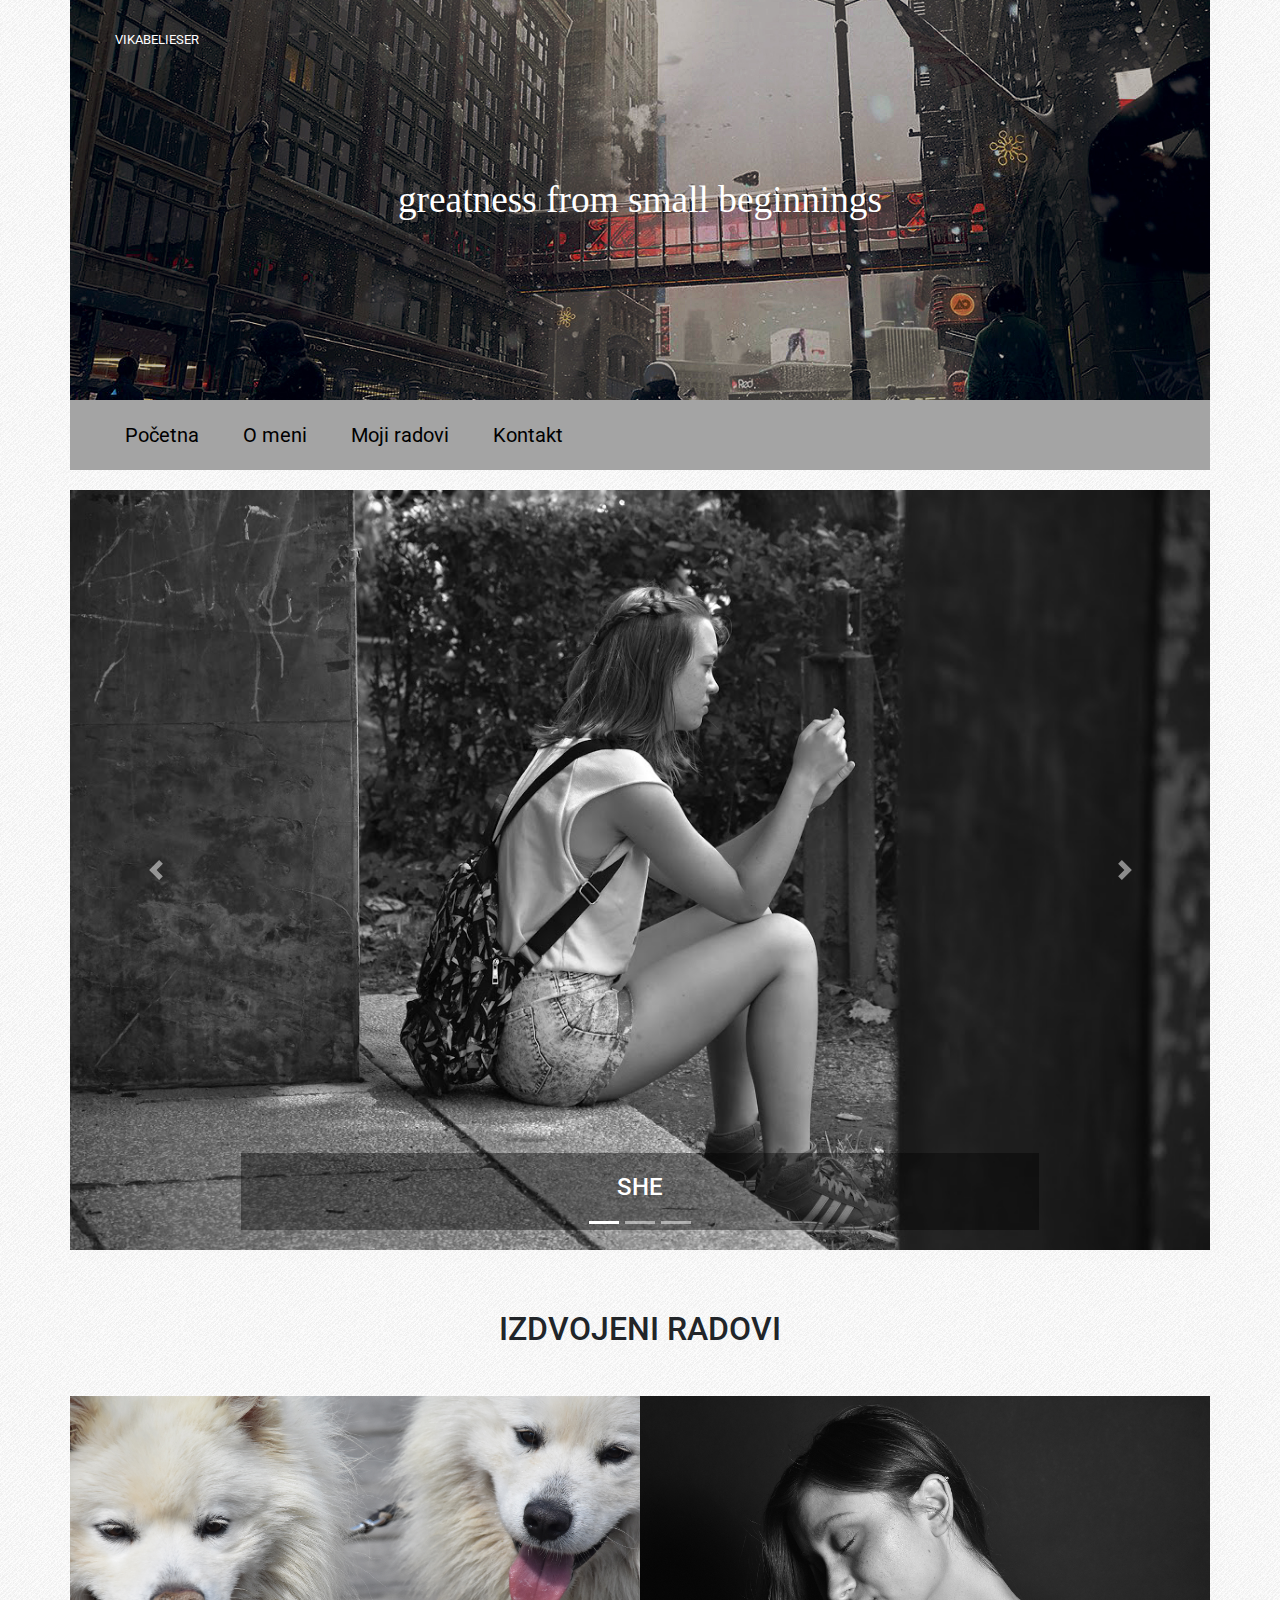
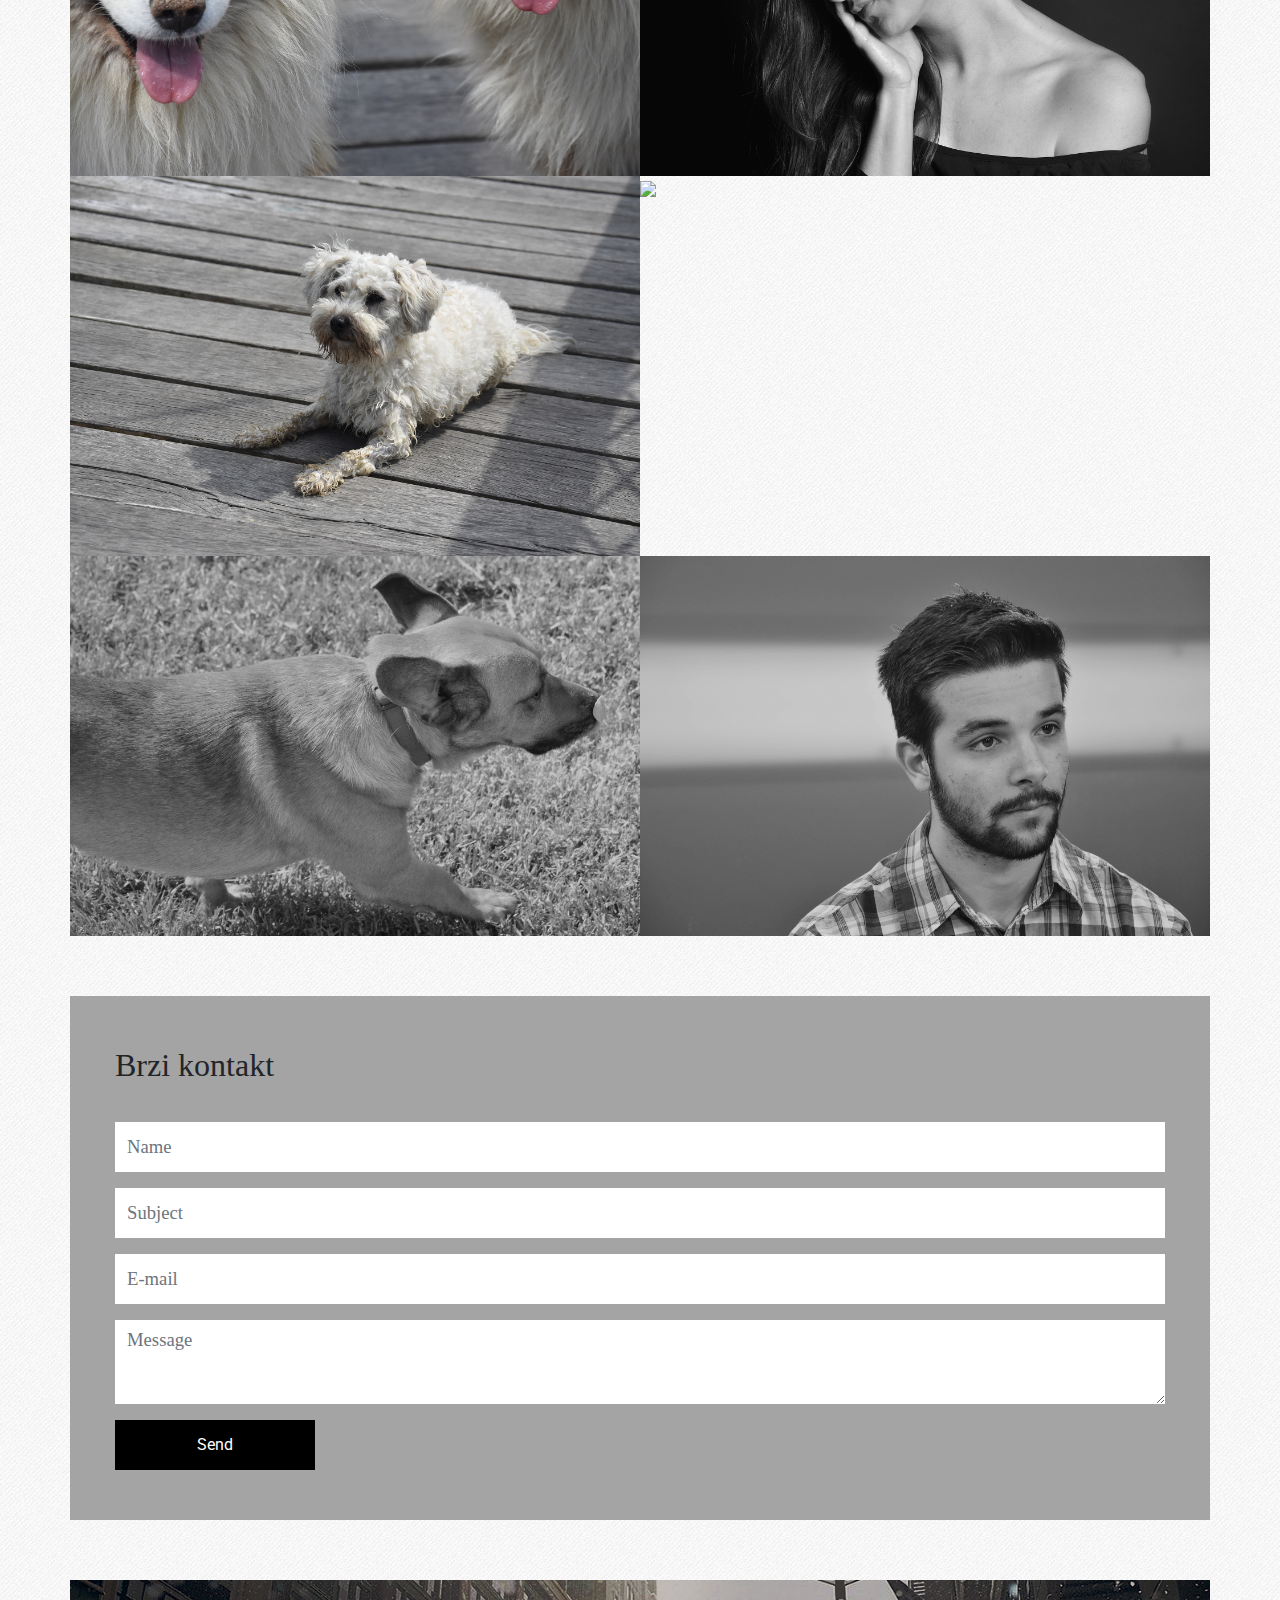
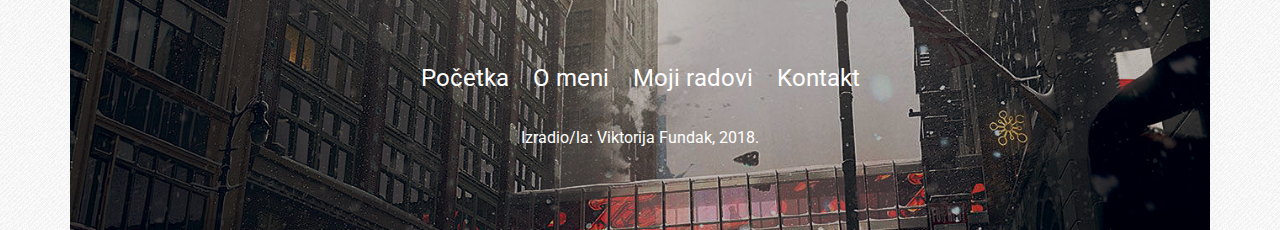
==== index.html @ f6f8f618 "Add files via upload" ====
<!doctype html>
<html lang="hr">
	<head>
		<meta charset="utf-8">
		<meta name="viewport" content="width=device-width, initial-scale=1, shrink-to-fit=no">
		<title>VIKABELIESER</title>
		<link rel="stylesheet" href="bootstrap/bootstrap.min.css">		
		<link href="https://fonts.googleapis.com/css?family=Lobster|Roboto" rel="stylesheet">
		<link rel="stylesheet" href="https://use.fontawesome.com/releases/v5.5.0/css/all.css">
		<link rel="stylesheet" href="lightbox/css/lightbox.css">
		<link rel="stylesheet" href="style.css">
	</head>
	<body background="https://www.planwallpaper.com/static/images/website-background-pattern.jpg">
		<div class="container">			
			<!-- ************** Zaglavlje / početak ************** -->
			<div class="row zaglavlje">
				<div class="col">
					<a href="index.html">VIKABELIESER</a>
					<p>greatness from small beginnings</p>
				</div>
			</div>
			<!-- ************** Zaglavlje / kraj ************** -->
			
			<!-- ************** Navigacija / početak ************** -->
			<div class="row navigacija" >
				<div class="col">
					<div class="hamburger">
						<span class="fas fa-bars"></span>
					</div>
					<ul class="main-menu" >
						<li><a href="index.html">Početna</a></li>
						<li><a href="o_meni.html">O meni</a></li>
						<li><a href="moji_radovi.html">Moji radovi</a></li>
						<li><a href="kontakt.html">Kontakt</a></li>
					</ul>
				</div>
			</div>
			<!-- ************** Navigacija / kraj ************** -->

			<!-- ************** Carousel / početak ************** -->
			<div class="row slider">
				<div class="col">
					<div id="carouselIndicators" class="carousel slide carousel-fade" data-ride="carousel">
						<ol class="carousel-indicators">
							<!-- ************** Indikatori / početak ************** -->
							<li data-target="#carouselIndicators" data-slide-to="0" class="active"></li>
							<li data-target="#carouselIndicators" data-slide-to="1"></li>
							<li data-target="#carouselIndicators" data-slide-to="2"></li>
							<!-- ************** Indikatori / kraj ************** -->
						</ol>
						<div class="carousel-inner">
							<!-- ************** Slideovi / početak ************** -->
							<div class="carousel-item active">
								<img class="d-block w-100" src="slike/slika1_slider.jpg" alt="Prvi slide">
								<div class="carousel-caption d-none d-md-block">
									<h2>sHe</h2>
								
								</div>
							</div>
							<div class="carousel-item">
								<img class="d-block w-100" src="slike/slika2_slider.jpg" alt="Drugi slide">
								<div class="carousel-caption d-none d-md-block">
									<h2>melancholy</h2>
									
								</div>
							</div>
							<div class="carousel-item">
								<img class="d-block w-100" src="slike/slika3_slider.jpg" alt="Treći slide">
								<div class="carousel-caption d-none d-md-block">
									<h2>mamãe</h2>
									
								</div>
							</div>							
							<!-- ************** Slideovi / kraj ************** -->
						</div>
						<a class="carousel-control-prev" href="#carouselIndicators" role="button" data-slide="prev">
							<span class="carousel-control-prev-icon" aria-hidden="true"></span>						
						</a>
						<a class="carousel-control-next" href="#carouselIndicators" role="button" data-slide="next">
							<span class="carousel-control-next-icon" aria-hidden="true"></span>						
						</a>
					</div>
				</div>
			</div>
			<!-- ************** Carousel / kraj ************** -->

			<!-- ************** Galerija / početak ************** -->
			<div class="row galerija">
				<div class="col-12">
					<h1>Izdvojeni radovi</h1>
				</div>
				
				<!-- ************** Prva slika / početak ************** -->
				<div class="col-12 col-md-6 slika">
					<div class="maska">
						<p>
							<a href="slike/slika1_velika.jpg" data-lightbox="galerija" class="naziv-rada">Yeds</a>
							<a href="" class="kategorija">fotografija</a>
						</p>
					</div>
					<img src="slike/slika1_mala.jpg" class="img-fluid">
				</div>
				<!-- ************** Prva slika / kraj ************** -->
				
				<!-- ************** Druga slika / početak ************** -->
				<div class="col-12 col-md-6 slika">
					<div class="maska">
						<p>
							<a href="slike/slika2_velika.jpg" data-lightbox="galerija" class="naziv-rada">HannaH</a>
							<a href="" class="kategorija">fotografija</a>						
						</p>
					</div>
					<img src="slike/slika2_mala.jpg" class="img-fluid">
				</div>
				<!-- ************** Druga slika / kraj ************** -->
				
				<!-- ************** Treća slika / početak ************** -->
				<div class="col-12 col-md-6 slika">
					<div class="maska">
						<p>
							<a href="slike/slika3_velika.jpg" data-lightbox="galerija" class="naziv-rada">Poser</a>
							<a href="" class="kategorija">fotografija</a>
						</p>
					</div>
					<img src="slike/slika3_mala.jpg" class="img-fluid">
				</div>
				<!-- ************** Treća slika / kraj ************** -->
				
				
				<!-- ************** Četvrta slika / početak ************** -->
				<div class="col-12 col-md-6 slika">
					<div class="maska">
						<p>
							<a href="slike/slika4_velika.jpg" data-lightbox="galerija" class="naziv-rada">Kazin On Fleek</a>
							<a href="" class="kategorija">fotografija</a>
						</p>
					</div>
					<img src="slike/slika4_mala.jpg" class="img-fluid">
				</div>
				<!-- ************** Četvrta slika / kraj ************** -->
				
				<!-- ************** Peta slika / početak ************** -->
				<div class="col-12 col-md-6 slika">
					<div class="maska">
						<p>
							<a href="slike/slika5_velika.jpg" data-lightbox="galerija" class="naziv-rada">Doge</a>
							<a href="" class="kategorija">fotografija</a>
						</p>
					</div>
					<img src="slike/slika5_mala.jpg" class="img-fluid">
				</div>
				<!-- ************** Peta slika / kraj ************** -->
				
				<!-- ************** Šesta slika / početak ************** -->
				<div class="col-12 col-md-6 slika">
					<div class="maska">
						<p>
							<a href="slike/slika6_velika.jpg" data-lightbox="galerija" class="naziv-rada">Kakovič</a>
							<a href="" class="kategorija">fotografija</a>
						</p>
					</div>
					<img src="slike/slika6_mala.jpg" class="img-fluid">
				</div>
				<!-- ************** Šesta slika / kraj ************** -->
			</div>
			<!-- ************** Galerija / kraj ************** -->
			
			<!-- ************** Kontakt / početak ************** -->
			<div class="row kontakt">
				<div class="col">
					<h1>Brzi kontakt</h1>
					<form action="" method="post">
						<div class="form-group">							
							<input type="text" class="form-control" id="name" placeholder="Name">
						</div>
						<div class="form-group">							
							<input type="text" class="form-control" id="subject" placeholder="Subject">
						</div>	
						<div class="form-group">							
							<input type="email" class="form-control" id="e-mail" placeholder="E-mail">
						</div>				
						<div class="form-group">
							<textarea class="form-control" id="message" rows="3" placeholder="Message"></textarea>
						</div>
						<button type="submit" class="btn btn-primary">Send</button>
					</form>
				</div>
			</div>
			<!-- ************** Kontakt / kraj ************** -->
		
			<!-- ************** Footer / početak ************** -->
			
			
			<div class="row footer">
				<div class="col">
					<div class="footer-content">
						<ul>
							<li><a href="index.html">Početka</a></li>
							<li><a href="o_meni.html">O meni</a></li>
							<li><a href="moji_radovi.html">Moji radovi</a></li>
							<li><a href="kontakt.html">Kontakt</a></li>
						</ul>
						<p>Izradio/la: Viktorija Fundak, 2018.</p>
					</div>
				</div>
			</div>
			

			
			<!-- ************** Footer / kraj ************** -->
		</div>
		

		<script src="bootstrap/jquery.min.js"></script>
		<script src="bootstrap/popper.min.js"></script>
		<script src="bootstrap/bootstrap.min.js"></script>
		<script src="lightbox/js/lightbox.js"></script>
		<script>
			$('.hamburger').click(function(){
				$('.main-menu').slideToggle();
			});
		</script>
	</body>
</html>
---- style.css ----
body {
	background: url('slike/debut_light.png');
}
/* ------ Zaglavlje / početak ------ */

.zaglavlje {
	height: 400px;
	background: url('slike/zaglavlje.jpg') no-repeat;
	background-size: cover;
}
.zaglavlje a {
	color: #fff;
	font-size: 10pt;
	text-decoration: none;
	display: block;
	margin-top: 30px;
	margin-left: 30px;
	text-transform: uppercase;
	font-family: 'Roboto', sans-serif;
}
.zaglavlje p {
	color: #fff;
	font-size: 28pt;
	text-align: center;
	width: 100%;
	position: absolute;
	top: 50%;
	left: 50%;
	transform: translate(-50%,-50%);
	margin: 0;
	font-family: 'Adam';
}



@media screen and (max-width: 575px) {
	.zaglavlje {
		height: 250px;
	}
	.zaglavlje p {
		display: none;
	}
	.zaglavlje a {
		position: absolute;
		top: 50%;
		left: 50%;
		transform: translate(-50%,-50%);
		margin: 0;
		font-size: 18pt;
	}
	.slider {
		display: none;
	}
}
/* ------ Zaglavlje / kraj ------ */

/* ------ Navigacija / početak ------ */
.navigacija {
	height: 70px;
	background-color: #A4A4A4;
}
.navigacija li {
	display: inline;
	margin-right: 40px;
	list-style-type: none;
}
.navigacija li a {
	line-height: 70px;
	color: #000;
	text-decoration: none;
	font-size: 15pt;
}
.navigacija .hamburger {
	text-align: right;
	font-size: 24pt;
	font: white;
	line-height: 70px;
	padding-right: 40px;
	display: none;
}
.navigacija .main-menu {
	margin-bottom: 0;
}
@media screen and (max-width:760px) {
	.navigacija .hamburger {
		display: block;
	}
	.navigacija .main-menu li {
		border-top: 1px solid black;
		display: block;
		background-color: #A4A4A4;
	}
	.navigacija {
		height: auto;
	}
	.main-menu {
		display: none;
	}
}
@media screen and (min-width:761px) {
	.main-menu {
		display: block !important;
	}
}
/* ------ Navigacija / kraj ------ */

.slider .col {
	padding-left: 0;
	padding-right: 0;
	margin-top: 20px;
}
.slider h2 {
	font-size: 18pt;
	text-transform: uppercase;
}
.slider p {
	font-size: 14pt;
}
.slider .carousel-caption {
	background-color: rgba(0,0,0,0.4);
	border-radius: 0px;
}

/* ------ Galerija / početak ------ */
.galerija h1 {
	text-transform: uppercase;
	font-size: 24pt;
	text-align: center;
	padding-top: 60px;
	padding-bottom: 40px;
}
.galerija .slika .maska {
	background-color: #000;
	position: absolute;
	top: 0;
	right: 0;
	left: 0;
	bottom: 0;
	opacity: 0;
	transition: 1s ease;
}
.galerija .slika:hover .maska {
	opacity: 0.7;
}
.galerija .slika .maska p {
	color: #fff;
	position: absolute;
	left: 50%;
	top: 50%;
	transform: translate(-50%,-50%);
}
.galerija .slika {
	padding: 0;
}
.galerija .maska a {
  color: #fff;
  text-decoration: none;
  display: block;
  text-align: center;
}
.galerija .maska .naziv-rada {
	font-size: 18pt;
	text-transform: uppercase;
}
.galerija .maska .kategorija {
	font-size: 14pt;
}
/* ------ Galerija / kraj ------ */

/* ------ Kontakt / početak ------ */
.kontakt {
	background-color: #A4A4A4;
	padding: 50px 30px;
	margin-top: 60px;
}
.kontakt h1 {
	font-size: 24pt;
	font-family: 'Adam';
	padding-bottom: 30px;
}
.kontakt input[type=text],
.kontakt input[type=email],
.kontakt textarea {
	border: 0;
	border-radius: 0;
}
.kontakt input {
	height: 50px;
}
.kontakt button[type=submit] {
	background-color: #000;
	border: 0;
	border-radius: 0;
	width: 200px;
	height: 50px;
}
@media screen and (max-width:575px) {
	.kontakt button[type=submit] {
		width: 100%;
	}
}
.kontakt ::placeholder {
	font-size: 14pt;
	font-family: 'Adam';
}
/* ------ Kontakt / kraj ------ */

/* ------ Footer / početak ------ */
.footer {
	height: 250px;
	background: url('slike/footer.jpg');
	background-size: cover;
	background-repeat: no-repeat;
	margin-top: 60px;
}

.footer .footer-content {
	width: 100%;
	position: absolute;
	top: 50%;
	left: 50%;
	transform: translate(-50%,-50%);
}

.footer ul {
	text-align: center;
	margin: 0;
	padding: 0;
}
.footer ul li {
	display: inline;
	margin-right: 10px;
	margin-left: 10px;
}
.footer li a {
	color: #fff;
	font-size: 18pt;
	text-decoration: none;
}
@media screen and (max-width:767px) {
	.footer ul li {
		display: block;
		text-align: center;
	}
}
.footer p {
	color: #fff;
	width: 100%;
	text-align: center;
	margin:0;
	margin-top: 30px;
	padding: 0;
}

/* ------ Footer / kraj ------ */



/* ------ O meni / početak ------ */
.o-meni h1,
.vjestine h1 {
	text-transform: uppercase;
	font-size: 24pt;
	text-align: center;
	padding-top: 60px;
	padding-bottom: 40px;
}
.vjestina {
	height: 250px;
}
.vjestina.svijetlo-siva {
	background-color: #F0F0F0;
}
.vjestina.tamno-siva {
	background-color: #E0E0E0;
}
@media screen and (max-width:767px) {
	.vjestina:nth-child(odd) {
		background-color: #F0F0F0;
	}
	.vjestina:nth-child(even) {
		background-color: #E0E0E0;
	}
	.o-meni p:nth-child(1) {
		margin-top: 40px;
	}
}
.vjestina p {
	position: absolute;
	top: 50%;
	left: 50%;
	transform: translate(-50%, -50%);
	text-transform: uppercase;
	text-align: center;
	font-size: 14pt;
}
.no-spacing {
	padding-left: 0;
	padding-right: 0;
}

/* ------ O meni / kraj ------ */

/* ------ Članci / početak ------ */
.clanci h1 {
	text-transform: uppercase;
	font-size: 24pt;
	text-align: center;
	padding-top: 60px;
	padding-bottom: 40px;
}
.clanci .mt-60 {
	margin-top: 60px;
}
.clanak h2 {
	font-size: 24pt;
	margin-bottom: 20px;
}
@media screen and (max-width:767px) {
	.clanak h2 {
		margin-top: 20px;		
	}
}
@media screen and (max-width:575px) {
	.clanak h2 {
		margin-top: 20px;
		text-align: center;
	}
	.clanak p {
		padding-left: 20px;
		padding-right: 20px;
	}
}
/* ------ Članci / kraj ------ */


/* ------ Društvene mreže / početak ------ */
.social-profiles h1 {
	text-transform: uppercase;
	font-size: 24pt;
	text-align: center;
	padding-top: 60px;
	padding-bottom: 40px;
}
.social-profile {
	height: 250px;
}
.social-profile.svijetlo-siva {
	background-color: #F0F0F0;
}
.social-profile.tamno-siva {
	background-color: #E0E0E0;
}
@media screen and (max-width:767px) {
	.social-profile:nth-child(odd) {
		background-color: #F0F0F0;
	}
	.social-profile:nth-child(even) {
		background-color: #E0E0E0;
	}
}
.social-profile p {
	position: absolute;
	top: 50%;
	left: 50%;
	transform: translate(-50%, -50%);
	text-transform: uppercase;
	text-align: center;
	font-size: 32pt;
}
.social-profile p a {
	color: #000;
	text-decoration: none;
}
/* ------ Društvene mreže / kraj ------ */
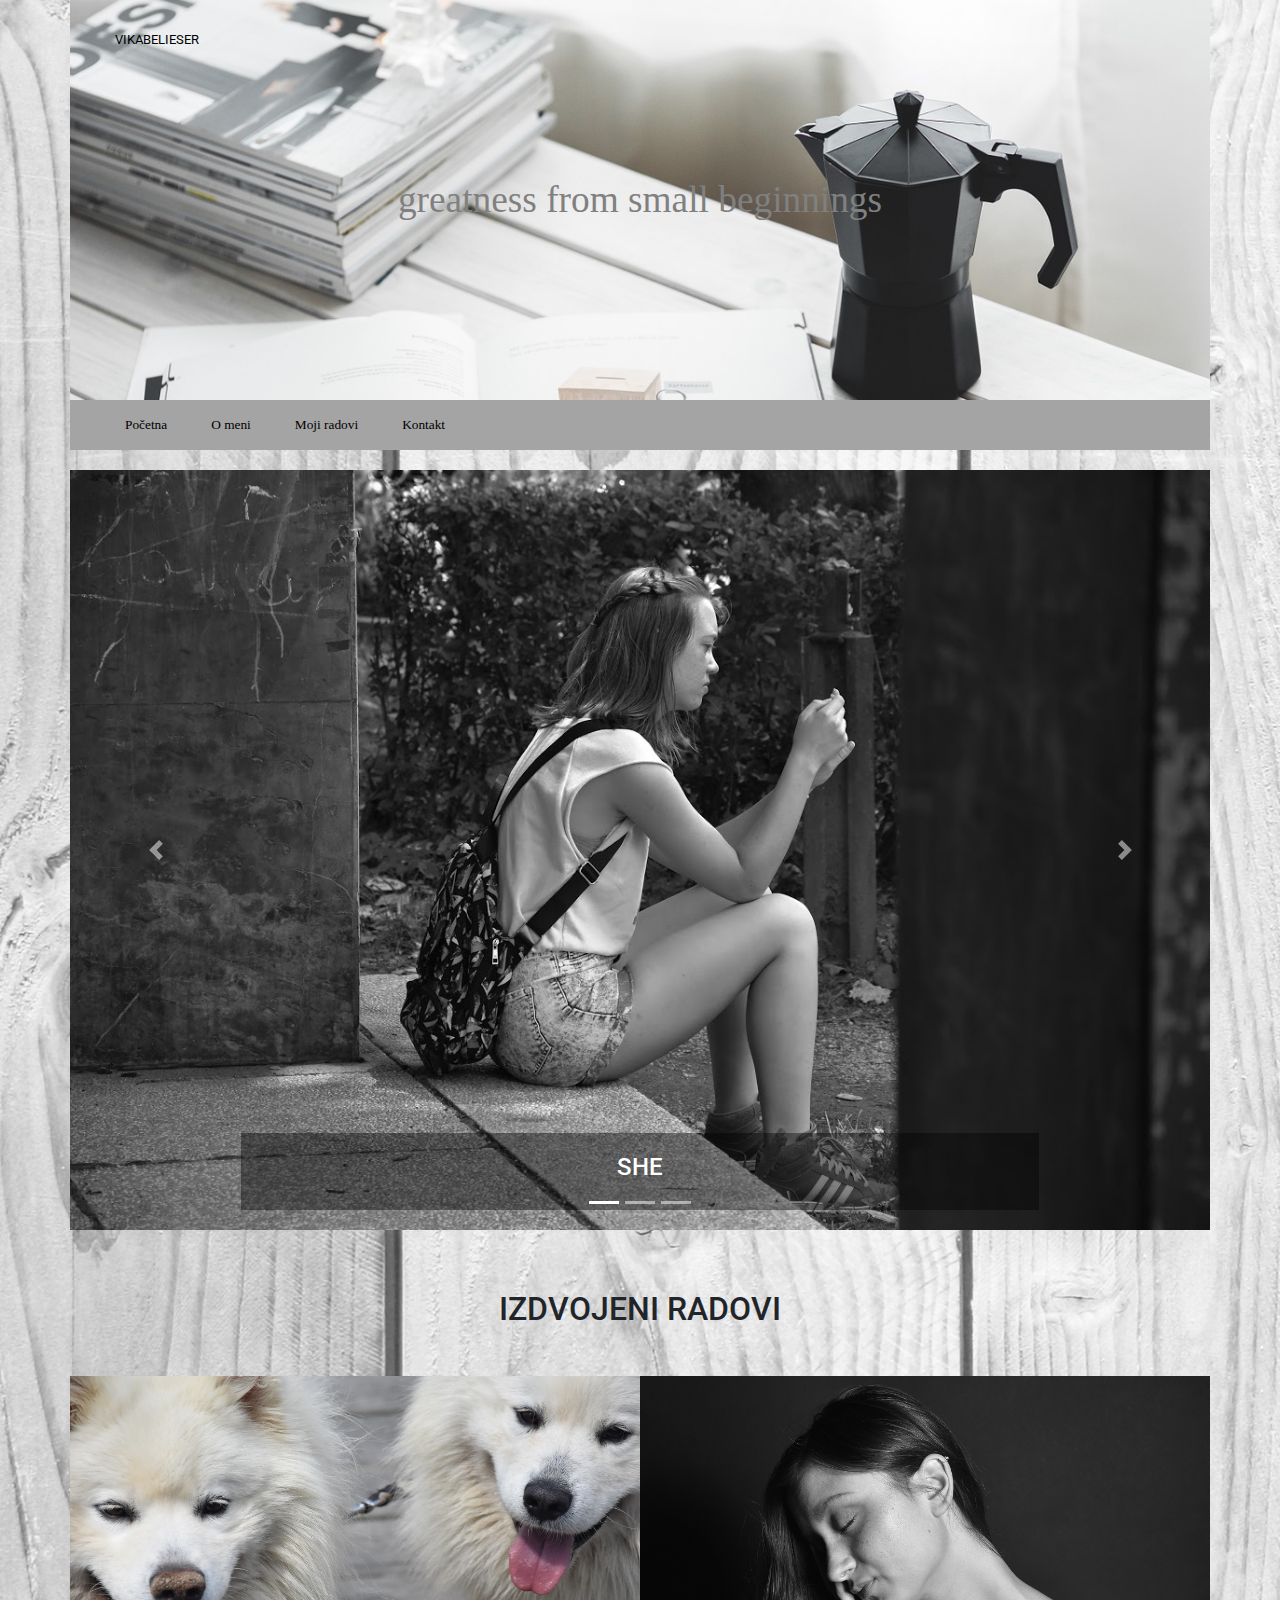
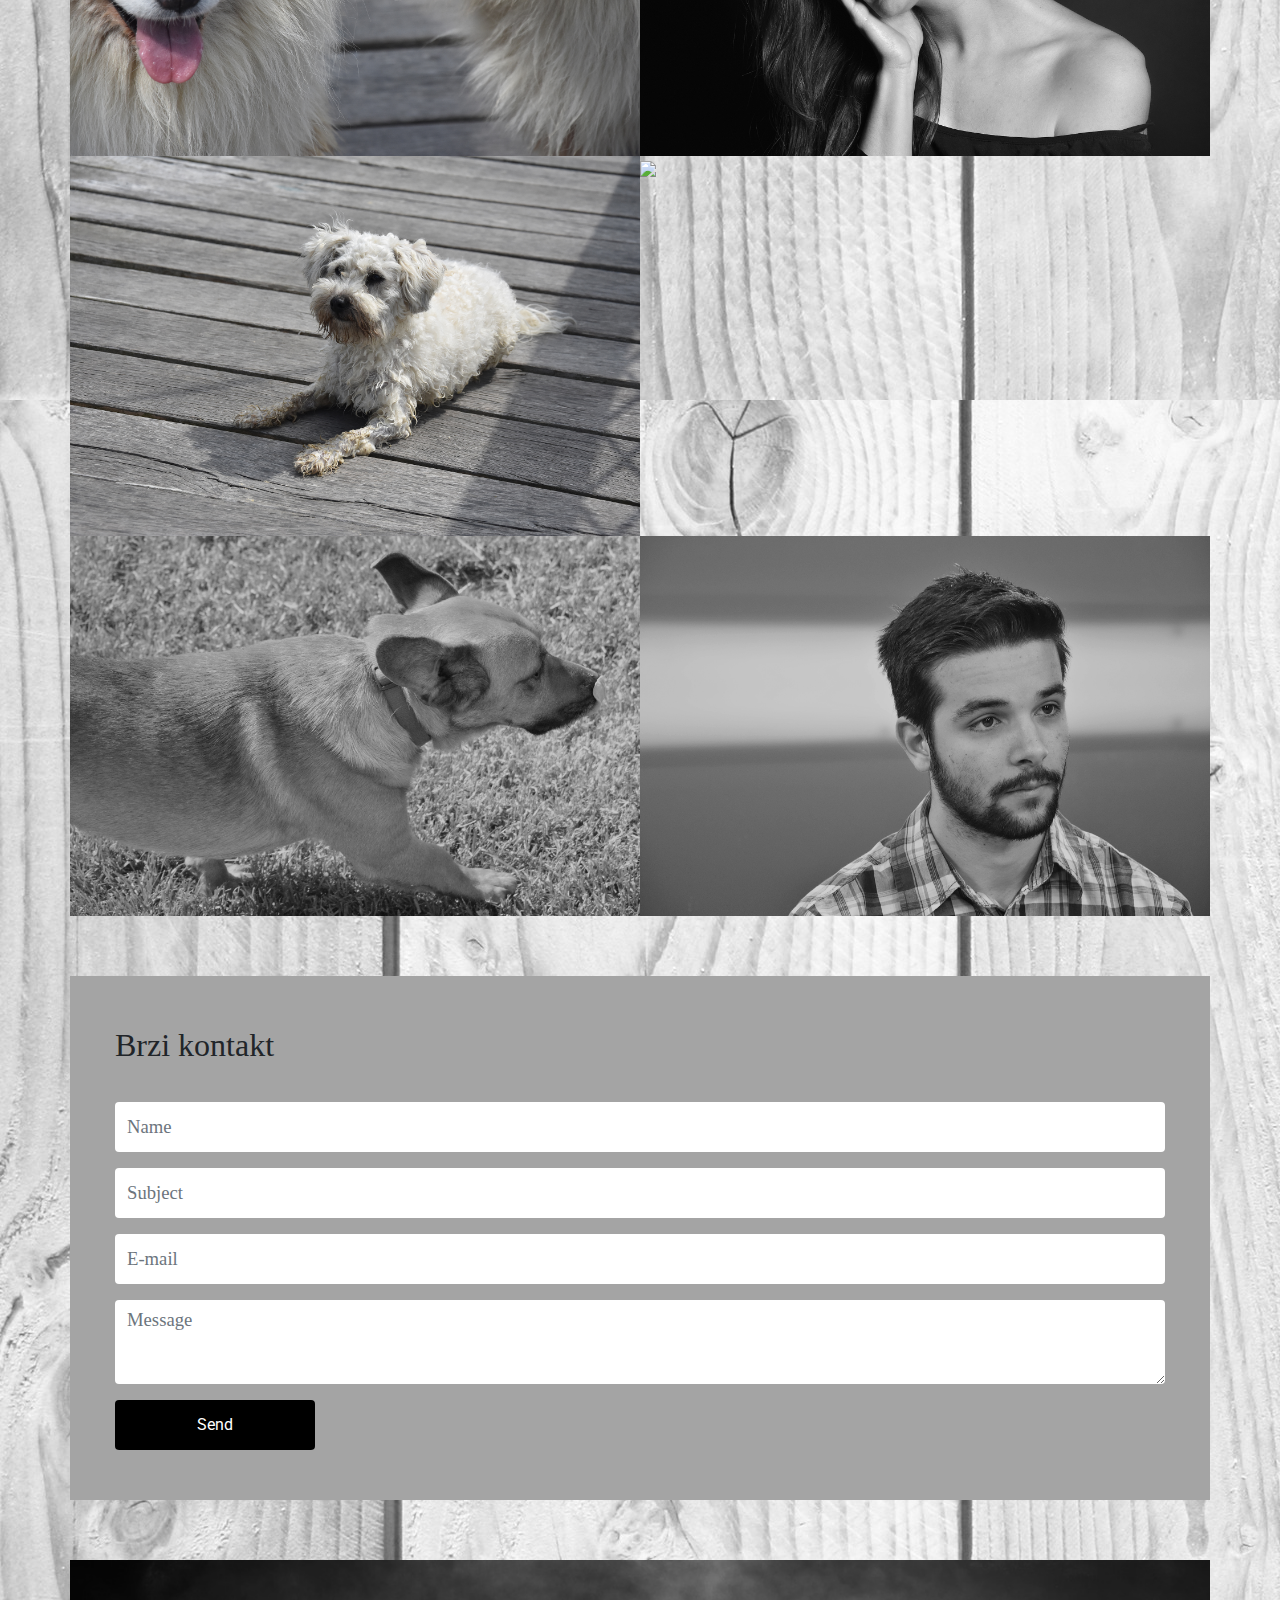
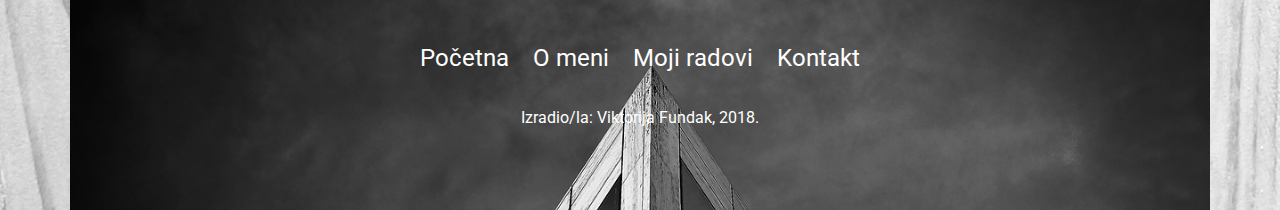
==== commit 8304e159: "Add files via upload" ====
--- a/index.html
+++ b/index.html
@@ -195,7 +195,7 @@
 				<div class="col">
 					<div class="footer-content">
 						<ul>
-							<li><a href="index.html">Početka</a></li>
+							<li><a href="index.html">Početna</a></li>
 							<li><a href="o_meni.html">O meni</a></li>
 							<li><a href="moji_radovi.html">Moji radovi</a></li>
 							<li><a href="kontakt.html">Kontakt</a></li>
--- a/style.css
+++ b/style.css
@@ -1,5 +1,5 @@
 body {
-	background: url('slike/debut_light.png');
+	background: url('slike/debut_light.jpg');
 }
 /* ------ Zaglavlje / početak ------ */
 
@@ -9,7 +9,7 @@
 	background-size: cover;
 }
 .zaglavlje a {
-	color: #fff;
+	color: black;
 	font-size: 10pt;
 	text-decoration: none;
 	display: block;
@@ -19,7 +19,7 @@
 	font-family: 'Roboto', sans-serif;
 }
 .zaglavlje p {
-	color: #fff;
+	color: gray;
 	font-size: 28pt;
 	text-align: center;
 	width: 100%;
@@ -56,7 +56,7 @@
 
 /* ------ Navigacija / početak ------ */
 .navigacija {
-	height: 70px;
+	height: 50px;
 	background-color: #A4A4A4;
 }
 .navigacija li {
@@ -65,10 +65,11 @@
 	list-style-type: none;
 }
 .navigacija li a {
-	line-height: 70px;
+	line-height: 50px;
 	color: #000;
 	text-decoration: none;
-	font-size: 15pt;
+	font-size: 10pt;
+	font-family: 'Adam';
 }
 .navigacija .hamburger {
 	text-align: right;
@@ -182,7 +183,7 @@
 .kontakt input[type=email],
 .kontakt textarea {
 	border: 0;
-	border-radius: 0;
+	border-radius: 20;
 }
 .kontakt input {
 	height: 50px;
@@ -190,7 +191,7 @@
 .kontakt button[type=submit] {
 	background-color: #000;
 	border: 0;
-	border-radius: 0;
+	border-radius: 10;
 	width: 200px;
 	height: 50px;
 }
@@ -339,18 +340,30 @@
 	text-transform: uppercase;
 	font-size: 24pt;
 	text-align: center;
-	padding-top: 60px;
+	padding-top: 70px;
 	padding-bottom: 40px;
 }
 .social-profile {
-	height: 250px;
-}
+	height: 350px;
+}
+
+.social-profile.tamno-siva {
+	background: url('slike/1.jpg');
+}
+
 .social-profile.svijetlo-siva {
-	background-color: #F0F0F0;
-}
-.social-profile.tamno-siva {
-	background-color: #E0E0E0;
-}
+	background: url('slike/Izrezak.jpg');
+}
+
+
+.social-profile.plava {
+	background: url('slike/zg.jpg');
+}
+
+.social-profile.crvena {
+	background: url('slike/zid.jpg');
+}
+
 @media screen and (max-width:767px) {
 	.social-profile:nth-child(odd) {
 		background-color: #F0F0F0;
